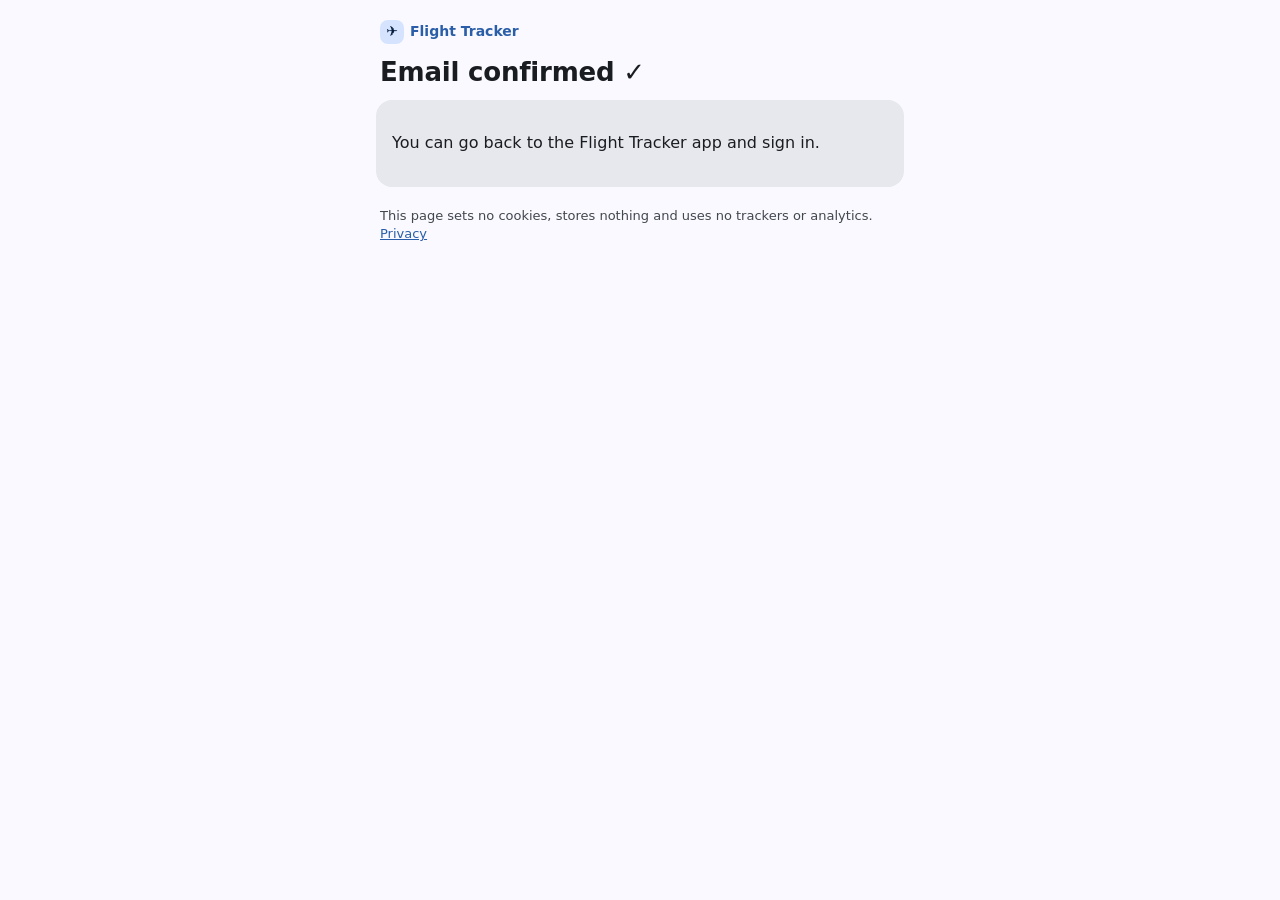
==== auth/index.html @ 8e8abeae "Add auth landing page for Supabase email links" ====
<!doctype html>
<html lang="en">
<head>
<meta charset="utf-8">
<meta name="viewport" content="width=device-width, initial-scale=1, viewport-fit=cover">
<meta name="referrer" content="no-referrer">
<meta name="robots" content="noindex, nofollow">
<meta http-equiv="Content-Security-Policy" content="default-src 'none'; script-src 'self'; style-src 'self'; base-uri 'none'; form-action 'none'">
<meta name="theme-color" content="#1E6FD9">
<title>Account · Flight Tracker</title>
<link rel="icon" href="data:,">
<link rel="stylesheet" href="../style.css">
</head>
<body>
<header class="top">
  <div class="brand"><span class="logo" aria-hidden="true">✈</span> Flight Tracker</div>
  <h1 id="title">Account</h1>
</header>
<main aria-live="polite"><div class="card"><p id="msg">Checking link…</p></div></main>
<footer class="foot">
  <p class="muted small">This page sets no cookies, stores nothing and uses no trackers or analytics. <a href="../privacy.html">Privacy</a></p>
</footer>
<script src="auth.js"></script>
</body>
</html>
---- style.css ----
/* Material 3 colours derived from the app's seed #1E6FD9 (lib/core/theme). System fonts only. */
:root {
  --primary: #2a5ea8; --on-primary: #fff; --primary-c: #d6e3ff; --on-primary-c: #001b3d;
  --surface: #f9f9ff; --on-surface: #191c20; --muted: #43474e; --outline: #c3c6cf;
  --card: #e7e8ee; --card-low: #f3f3fa;
  --ok: #1b6c3a; --ok-c: #c7f0d0; --warn: #7a5900; --warn-c: #ffdf9e; --bad: #ba1a1a; --bad-c: #ffdad6;
  color-scheme: light dark;
}
@media (prefers-color-scheme: dark) {
  :root {
    --primary: #a9c7ff; --on-primary: #00305f; --primary-c: #0b4586; --on-primary-c: #d6e3ff;
    --surface: #111318; --on-surface: #e1e2e9; --muted: #c3c6cf; --outline: #43474e;
    --card: #282a2f; --card-low: #1d2024;
    --ok: #9ad6ab; --ok-c: #00522a; --warn: #f6be48; --warn-c: #5c4200; --bad: #ffb4ab; --bad-c: #93000a;
  }
}
* { box-sizing: border-box; }
html { -webkit-text-size-adjust: 100%; }
body {
  margin: 0 auto; max-width: 560px; padding: 0 16px env(safe-area-inset-bottom);
  font: 16px/1.4 system-ui, -apple-system, "Segoe UI", Roboto, "Helvetica Neue", Arial, sans-serif;
  background: var(--surface); color: var(--on-surface);
}
a { color: var(--primary); }
.top { padding: 20px 4px 8px; }
.brand { font-size: 14px; font-weight: 600; color: var(--primary); display: flex; align-items: center; gap: 6px; }
.logo { display: inline-grid; place-items: center; width: 24px; height: 24px; border-radius: 8px; background: var(--primary-c); color: var(--on-primary-c); font-size: 14px; }
h1 { font-size: 26px; margin: 10px 0 2px; font-weight: 600; letter-spacing: -.2px; }
.muted { color: var(--muted); margin: 0; }
.small { font-size: 13px; }
main { display: flex; flex-direction: column; gap: 12px; }
.card { background: var(--card); border-radius: 16px; padding: 16px; }
.skeleton { color: var(--muted); }
.row { display: flex; align-items: center; justify-content: space-between; gap: 8px; }
.flight { font-weight: 600; }
.airline { color: var(--muted); font-size: 14px; }
.chip { font-size: 13px; font-weight: 600; padding: 4px 10px; border-radius: 8px; white-space: nowrap; background: var(--primary-c); color: var(--on-primary-c); }
.chip.ok { background: var(--ok-c); color: var(--ok); }
.chip.warn { background: var(--warn-c); color: var(--warn); }
.chip.bad { background: var(--bad-c); color: var(--bad); }
.route { display: grid; grid-template-columns: 1fr auto 1fr; align-items: start; gap: 8px; margin-top: 14px; }
.end:last-child { text-align: right; }
.iata { font-size: 30px; font-weight: 700; letter-spacing: .5px; line-height: 1.1; }
.time { font-size: 20px; font-weight: 600; margin-top: 4px; }
.time.late { color: var(--bad); }
.time.early { color: var(--ok); }
.sched { font-size: 13px; color: var(--muted); }
.sched s { opacity: .8; }
.mid { padding-top: 10px; color: var(--muted); text-align: center; font-size: 13px; }
.plane { font-size: 18px; color: var(--primary); }
.facts { display: flex; flex-wrap: wrap; gap: 6px 14px; margin-top: 12px; font-size: 14px; color: var(--muted); }
.facts b { color: var(--on-surface); font-weight: 600; }
.delay { margin-top: 10px; font-size: 14px; font-weight: 600; color: var(--bad); }
.progress { margin-top: 14px; }
.bar { position: relative; height: 6px; border-radius: 3px; background: var(--outline); }
.bar > i { position: absolute; inset: 0 auto 0 0; border-radius: 3px; background: var(--primary); }
.bar > span { position: absolute; top: -9px; transform: translateX(-50%); color: var(--primary); font-size: 16px; }
.layover { display: flex; align-items: center; gap: 10px; padding: 10px 16px; border-radius: 12px; background: var(--card-low); border: 1px dashed var(--outline); font-size: 14px; }
.layover.tight { background: var(--warn-c); color: var(--warn); border-color: transparent; font-weight: 600; }
.layover.missed { background: var(--bad-c); color: var(--bad); border-color: transparent; font-weight: 600; }
.state { text-align: center; padding: 32px 20px; }
.state .big { font-size: 40px; }
.state h2 { margin: 8px 0 6px; font-size: 20px; }
.notice { font-size: 13px; color: var(--muted); padding: 0 4px; }
.foot { padding: 20px 4px 28px; display: grid; gap: 8px; }
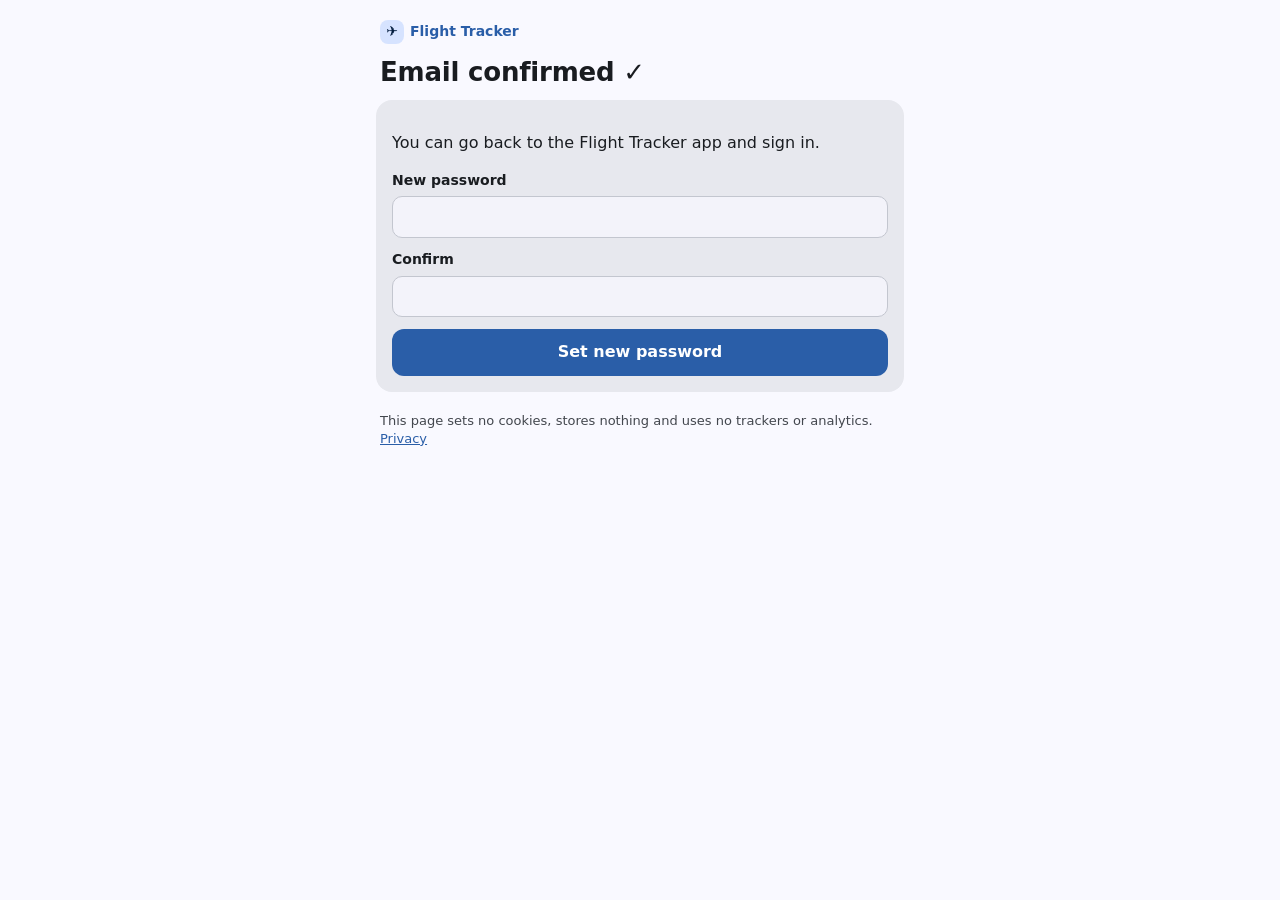
==== commit 9dad0d3a: "Auth page: recovery form to set a new password For type=recovery, show New password / Confirm and PU" ====
--- a/auth/index.html
+++ b/auth/index.html
@@ -5,7 +5,7 @@
 <meta name="viewport" content="width=device-width, initial-scale=1, viewport-fit=cover">
 <meta name="referrer" content="no-referrer">
 <meta name="robots" content="noindex, nofollow">
-<meta http-equiv="Content-Security-Policy" content="default-src 'none'; script-src 'self'; style-src 'self'; base-uri 'none'; form-action 'none'">
+<meta http-equiv="Content-Security-Policy" content="default-src 'none'; script-src 'self'; style-src 'self'; connect-src https://vtjtiyypfjjgbakziyjs.supabase.co; base-uri 'none'; form-action 'none'">
 <meta name="theme-color" content="#1E6FD9">
 <title>Account · Flight Tracker</title>
 <link rel="icon" href="data:,">
@@ -16,10 +16,23 @@
   <div class="brand"><span class="logo" aria-hidden="true">✈</span> Flight Tracker</div>
   <h1 id="title">Account</h1>
 </header>
-<main aria-live="polite"><div class="card"><p id="msg">Checking link…</p></div></main>
+<main aria-live="polite"><div class="card">
+  <p id="msg">Checking link…</p>
+  <form id="reset-form" class="auth-form" hidden>
+    <label for="pw">New password
+      <input type="password" id="pw" name="password" autocomplete="new-password" minlength="6" required>
+    </label>
+    <label for="pw2">Confirm
+      <input type="password" id="pw2" name="confirm" autocomplete="new-password" minlength="6" required>
+    </label>
+    <p id="form-err" class="auth-err" hidden></p>
+    <button type="submit" id="submit">Set new password</button>
+  </form>
+</div></main>
 <footer class="foot">
   <p class="muted small">This page sets no cookies, stores nothing and uses no trackers or analytics. <a href="../privacy.html">Privacy</a></p>
 </footer>
+<script src="../config.js"></script>
 <script src="auth.js"></script>
 </body>
 </html>
--- a/style.css
+++ b/style.css
@@ -63,3 +63,19 @@
 .state h2 { margin: 8px 0 6px; font-size: 20px; }
 .notice { font-size: 13px; color: var(--muted); padding: 0 4px; }
 .foot { padding: 20px 4px 28px; display: grid; gap: 8px; }
+.notice.warn { color: var(--warn); }
+.hfmt { display: flex; align-items: center; gap: 2px; font-size: 13px; color: var(--muted); }
+.hfmt button { font: inherit; color: var(--muted); background: none; border: 0; padding: 4px 6px; border-radius: 6px; cursor: pointer; }
+.hfmt button[aria-pressed="true"] { color: var(--primary); font-weight: 600; background: var(--primary-c); }
+.auth-form { display: grid; gap: 12px; margin-top: 12px; }
+.auth-form label { display: grid; gap: 6px; font-size: 14px; font-weight: 600; color: var(--on-surface); }
+.auth-form input[type="password"] {
+  font: inherit; font-weight: 400; padding: 10px 12px; border-radius: 10px;
+  border: 1px solid var(--outline); background: var(--card-low); color: var(--on-surface);
+}
+.auth-form button {
+  font: inherit; font-weight: 600; padding: 12px 16px; border: 0; border-radius: 12px;
+  background: var(--primary); color: var(--on-primary); cursor: pointer;
+}
+.auth-form button:disabled { opacity: .6; cursor: default; }
+.auth-err { margin: 0; font-size: 13px; font-weight: 600; color: var(--bad); }
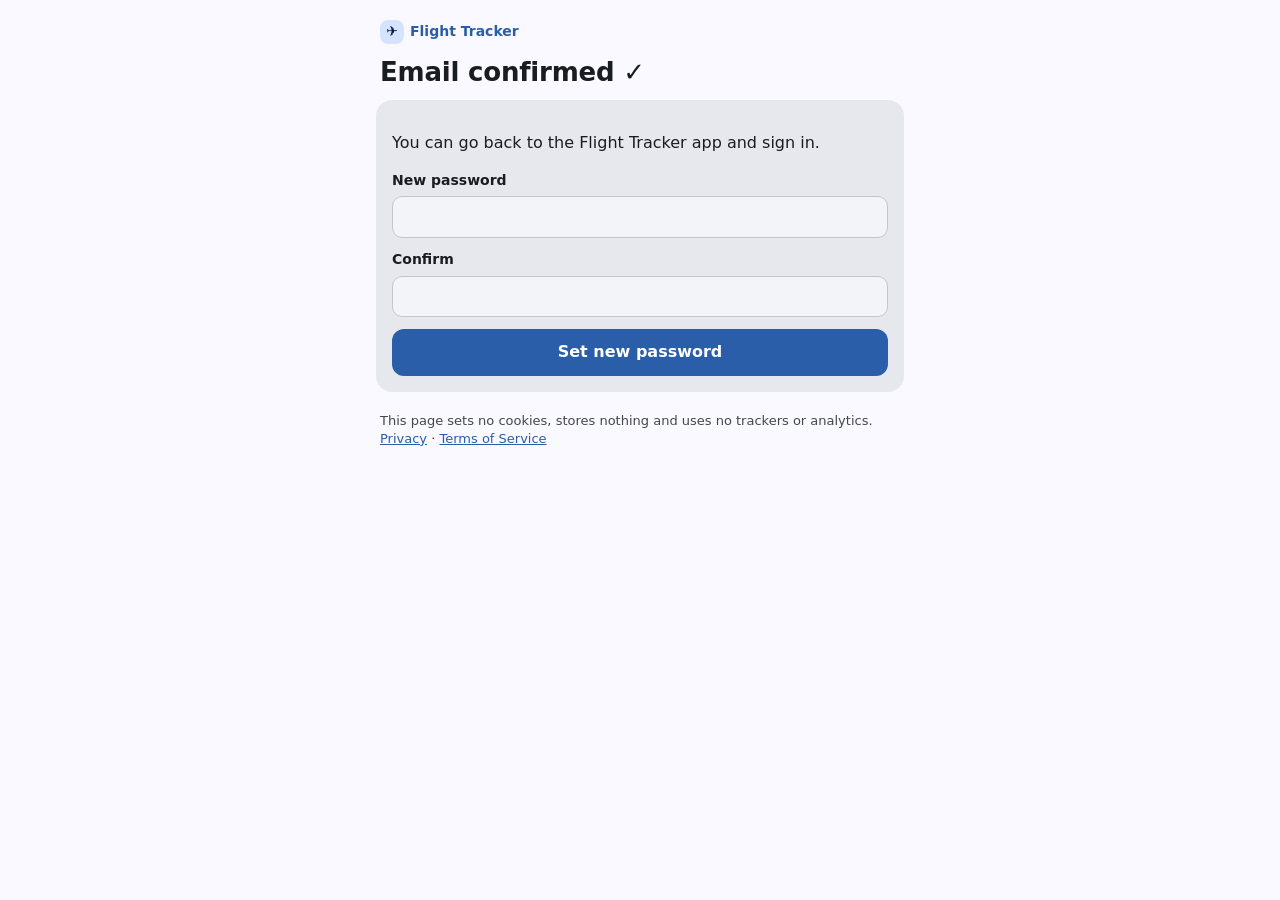
==== commit 1e10ef75: "Add Terms of Service at terms/, linked from the privacy and deletion pages. Styled like the account-" ====
--- a/auth/index.html
+++ b/auth/index.html
@@ -30,7 +30,7 @@
   </form>
 </div></main>
 <footer class="foot">
-  <p class="muted small">This page sets no cookies, stores nothing and uses no trackers or analytics. <a href="../privacy.html">Privacy</a></p>
+  <p class="muted small">This page sets no cookies, stores nothing and uses no trackers or analytics. <a href="../privacy.html">Privacy</a> · <a href="../terms/">Terms of Service</a></p>
 </footer>
 <script src="../config.js"></script>
 <script src="auth.js"></script>
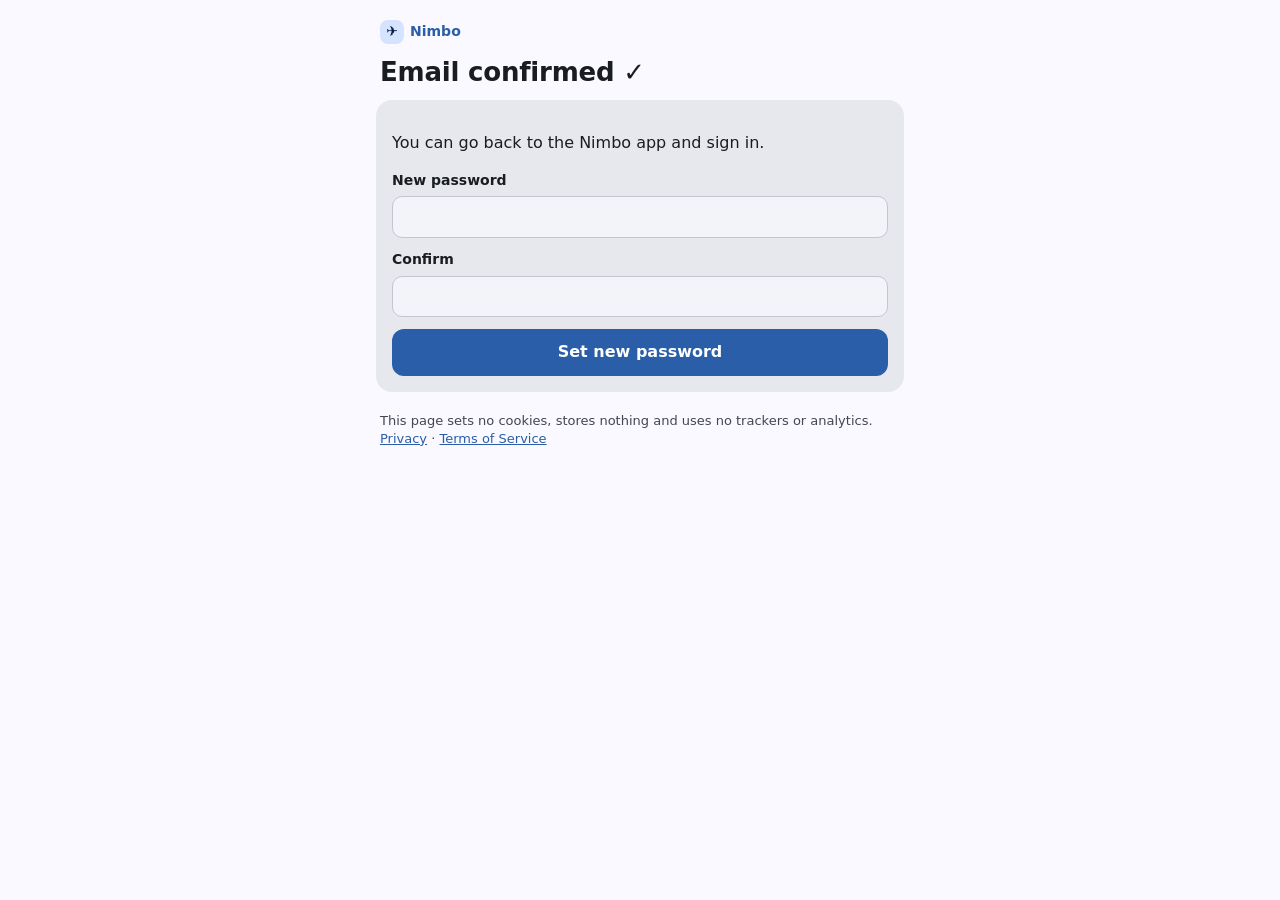
==== commit 07f54fce: "Privacy fixes: policy 18 Nov, trip-links note renamed to Nimbo, city-only address. - privacy/: regen" ====
--- a/auth/index.html
+++ b/auth/index.html
@@ -7,13 +7,13 @@
 <meta name="robots" content="noindex, nofollow">
 <meta http-equiv="Content-Security-Policy" content="default-src 'none'; script-src 'self'; style-src 'self'; connect-src https://vtjtiyypfjjgbakziyjs.supabase.co; base-uri 'none'; form-action 'none'">
 <meta name="theme-color" content="#1E6FD9">
-<title>Account · Flight Tracker</title>
+<title>Account · Nimbo</title>
 <link rel="icon" href="data:,">
 <link rel="stylesheet" href="../style.css">
 </head>
 <body>
 <header class="top">
-  <div class="brand"><span class="logo" aria-hidden="true">✈</span> Flight Tracker</div>
+  <div class="brand"><span class="logo" aria-hidden="true">✈</span> Nimbo</div>
   <h1 id="title">Account</h1>
 </header>
 <main aria-live="polite"><div class="card">
@@ -33,6 +33,6 @@
   <p class="muted small">This page sets no cookies, stores nothing and uses no trackers or analytics. <a href="../privacy.html">Privacy</a> · <a href="../terms/">Terms of Service</a></p>
 </footer>
 <script src="../config.js"></script>
-<script src="auth.js"></script>
+<script src="auth.js?v=nimbo1"></script>
 </body>
 </html>
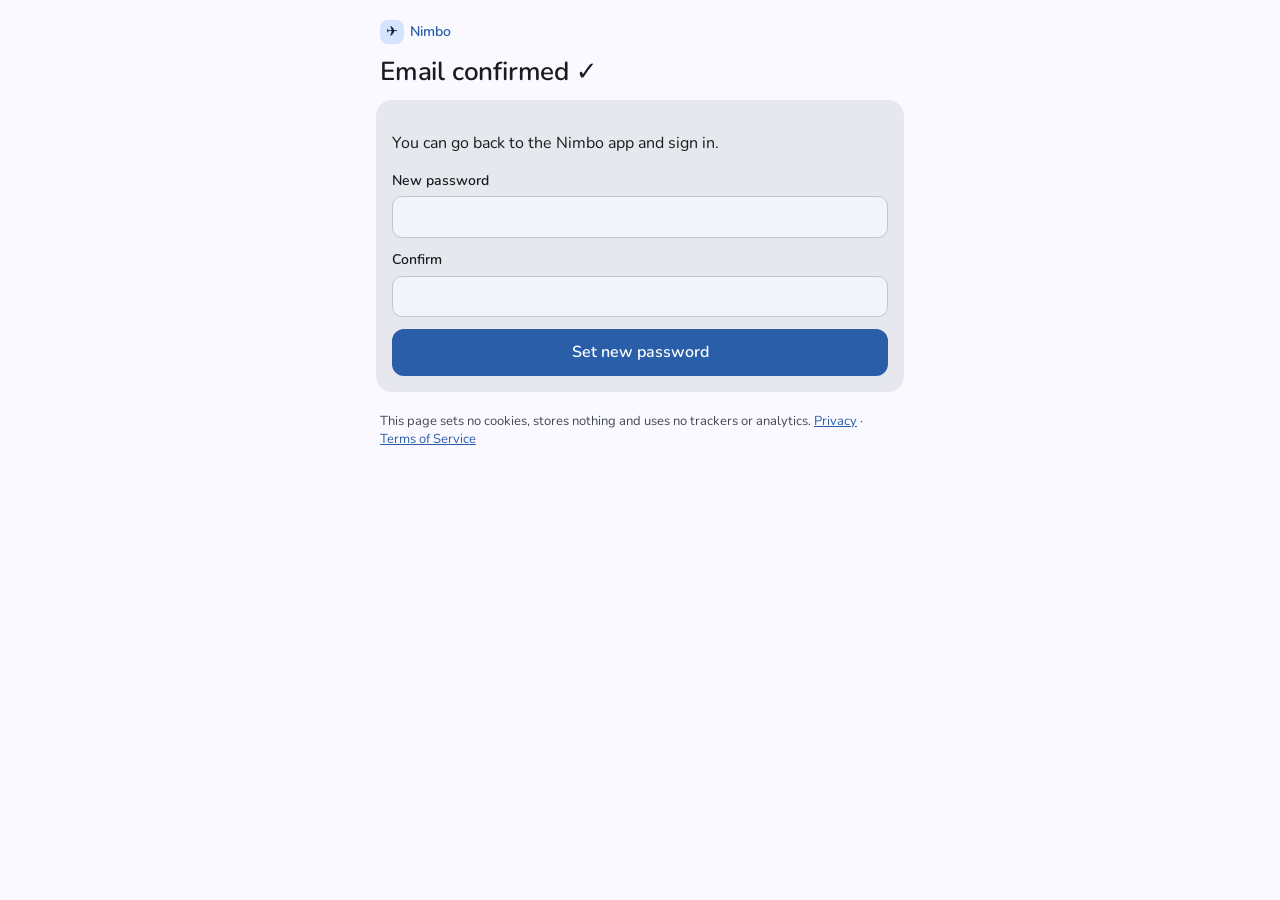
==== commit f99c9e5d: "SEO: robots, sitemap, privacy URLs, app schema and 404 Add crawl files and a branded 404, point /pri" ====
--- a/auth/index.html
+++ b/auth/index.html
@@ -5,10 +5,14 @@
 <meta name="viewport" content="width=device-width, initial-scale=1, viewport-fit=cover">
 <meta name="referrer" content="no-referrer">
 <meta name="robots" content="noindex, nofollow">
-<meta http-equiv="Content-Security-Policy" content="default-src 'none'; script-src 'self'; style-src 'self'; connect-src https://vtjtiyypfjjgbakziyjs.supabase.co; base-uri 'none'; form-action 'none'">
+<meta http-equiv="Content-Security-Policy" content="default-src 'none'; script-src 'self'; style-src 'self'; font-src 'self'; img-src 'self'; connect-src https://vtjtiyypfjjgbakziyjs.supabase.co; base-uri 'none'; form-action 'none'">
 <meta name="theme-color" content="#1E6FD9">
 <title>Account · Nimbo</title>
-<link rel="icon" href="data:,">
+<link rel="icon" href="/favicon.ico" sizes="any">
+<link rel="icon" href="/favicon.png" type="image/png" sizes="32x32">
+<link rel="icon" href="/icon.png" type="image/png" sizes="512x512">
+<link rel="apple-touch-icon" href="/apple-touch-icon.png">
+<link rel="preload" href="/fonts/nunito-latin.woff2" as="font" type="font/woff2" crossorigin>
 <link rel="stylesheet" href="../style.css">
 </head>
 <body>
@@ -30,7 +34,7 @@
   </form>
 </div></main>
 <footer class="foot">
-  <p class="muted small">This page sets no cookies, stores nothing and uses no trackers or analytics. <a href="../privacy.html">Privacy</a> · <a href="../terms/">Terms of Service</a></p>
+  <p class="muted small">This page sets no cookies, stores nothing and uses no trackers or analytics. <a href="../privacy/">Privacy</a> · <a href="../terms/">Terms of Service</a></p>
 </footer>
 <script src="../config.js"></script>
 <script src="auth.js?v=nimbo1"></script>
--- a/style.css
+++ b/style.css
@@ -1,4 +1,12 @@
-/* Material 3 colours derived from the app's seed #1E6FD9 (lib/core/theme). System fonts only. */
+/* Material 3 colours derived from the app's seed #1E6FD9 (lib/core/theme).
+   Nunito is self-hosted (OFL), same file as the landing page. */
+@font-face {
+  font-family: "Nunito";
+  font-style: normal;
+  font-weight: 400 800;
+  font-display: swap;
+  src: url("fonts/nunito-latin.woff2") format("woff2");
+}
 :root {
   --primary: #2a5ea8; --on-primary: #fff; --primary-c: #d6e3ff; --on-primary-c: #001b3d;
   --surface: #f9f9ff; --on-surface: #191c20; --muted: #43474e; --outline: #c3c6cf;
@@ -18,12 +26,13 @@
 html { -webkit-text-size-adjust: 100%; }
 body {
   margin: 0 auto; max-width: 560px; padding: 0 16px env(safe-area-inset-bottom);
-  font: 16px/1.4 system-ui, -apple-system, "Segoe UI", Roboto, "Helvetica Neue", Arial, sans-serif;
+  font: 16px/1.4 "Nunito", system-ui, -apple-system, "Segoe UI", Roboto, "Helvetica Neue", Arial, sans-serif;
   background: var(--surface); color: var(--on-surface);
 }
 a { color: var(--primary); }
 .top { padding: 20px 4px 8px; }
 .brand { font-size: 14px; font-weight: 600; color: var(--primary); display: flex; align-items: center; gap: 6px; }
+.logo-img { display: block; width: 32px; height: 32px; border-radius: 9px; }
 .logo { display: inline-grid; place-items: center; width: 24px; height: 24px; border-radius: 8px; background: var(--primary-c); color: var(--on-primary-c); font-size: 14px; }
 h1 { font-size: 26px; margin: 10px 0 2px; font-weight: 600; letter-spacing: -.2px; }
 .muted { color: var(--muted); margin: 0; }
@@ -79,3 +88,11 @@
 }
 .auth-form button:disabled { opacity: .6; cursor: default; }
 .auth-err { margin: 0; font-size: 13px; font-weight: 600; color: var(--bad); }
+
+.track-map { margin-top: 14px; }
+.track-svg { display: block; width: 100%; height: auto; aspect-ratio: 320 / 140; }
+.track-svg .arc { fill: none; stroke: var(--primary); stroke-width: 2.2; stroke-linecap: round; }
+.track-svg .apt { fill: var(--primary); stroke: var(--surface); stroke-width: 1.2; }
+.track-svg .live path { fill: #e8a317; stroke: #e8a317; stroke-width: 1.2; stroke-linejoin: round; }
+.track-svg .est path { fill: none; stroke: var(--on-surface); stroke-width: 1.6; stroke-linejoin: round; }
+.track-cap { margin: 6px 0 0; font-size: 12px; color: var(--muted); }
